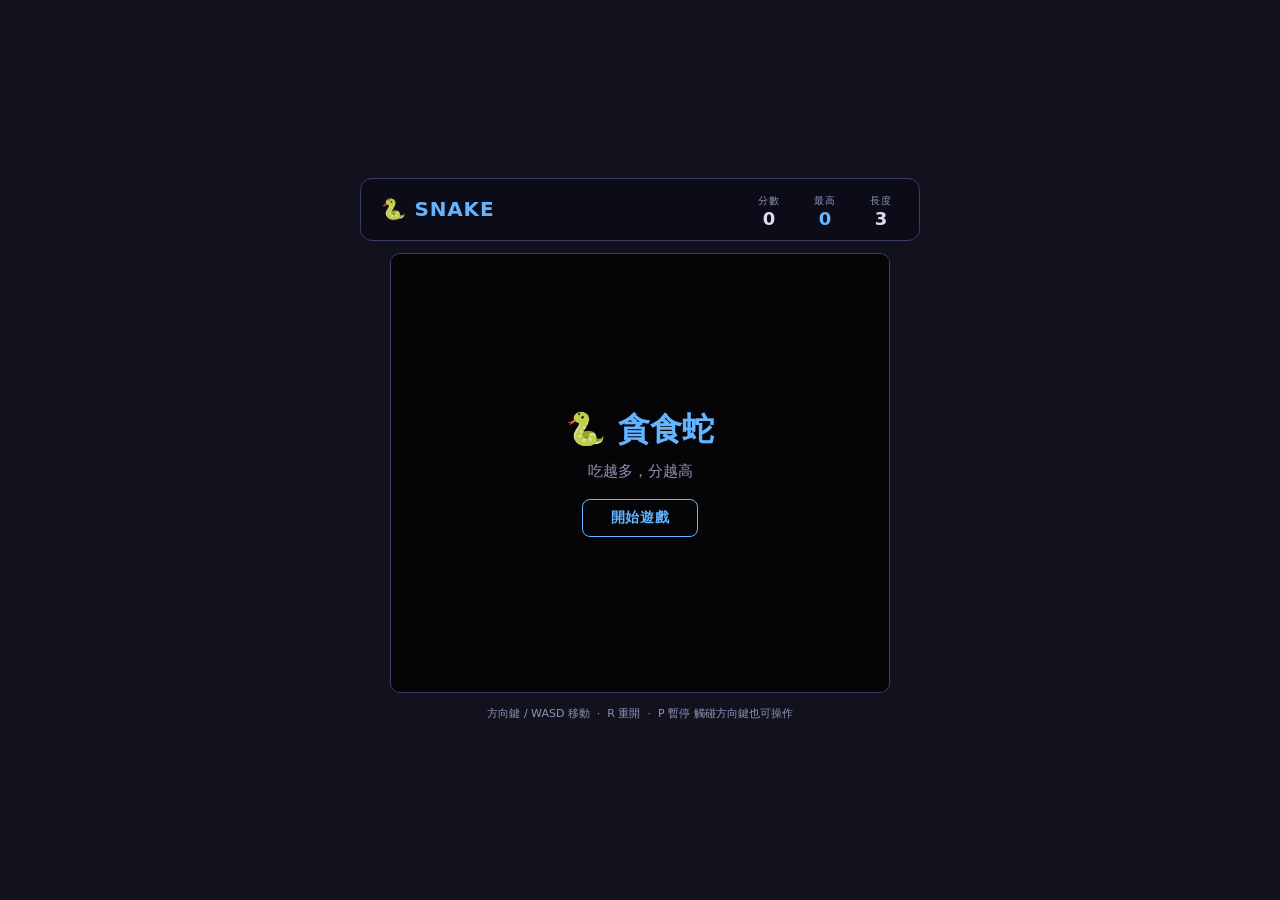
==== snake.html @ e50de15f "Update snake.html" ====
<!DOCTYPE html>
<html lang="zh-TW">
<head>
<meta charset="UTF-8">
<meta name="viewport" content="width=device-width, initial-scale=1.0">
<title>貪食DORO</title>
<style>
  :root {
    --bg:        #12121e;
    --surface:   #1c1c2e;
    --hud:       #0c0c18;
    --border:    #3c3c64;
    --grid:      #1a1a2e;
    --snake-h:   #50dc8c;
    --snake-b:   #32b464;
    --food:      #ff5050;
    --food-glow: rgba(255,80,80,0.35);
    --text:      #dcdcf0;
    --muted:     #9090b8;
    --accent:    #64b4ff;
    --dead:      #ff3c3c;
    --overlay:   rgba(0,0,0,0.72);
    --cell:      20px;
    --cols:      25;
    --rows:      22;
  }

  *, *::before, *::after { box-sizing: border-box; margin: 0; padding: 0; }

  body {
    background: var(--bg);
    color: var(--text);
    font-family: 'Segoe UI', 'PingFang TC', 'Noto Sans TC', system-ui, sans-serif;
    display: flex;
    flex-direction: column;
    align-items: center;
    justify-content: center;
    min-height: 100dvh;
    padding: 16px;
    user-select: none;
    -webkit-user-select: none;
  }

  /* ── Wrapper ── */
  .wrap {
    display: flex;
    flex-direction: column;
    align-items: center;
    gap: 12px;
    width: 100%;
    max-width: 560px;
  }

  /* ── HUD ── */
  .hud {
    width: 100%;
    background: var(--hud);
    border: 1px solid var(--border);
    border-radius: 12px;
    padding: 10px 20px;
    display: flex;
    align-items: center;
    justify-content: space-between;
    gap: 8px;
  }
  .hud-title {
    font-size: 20px;
    font-weight: 700;
    color: var(--accent);
    letter-spacing: 0.04em;
  }
  .hud-stats {
    display: flex;
    gap: 20px;
  }
  .stat { text-align: center; }
  .stat-label {
    font-size: 10px;
    color: var(--muted);
    text-transform: uppercase;
    letter-spacing: 0.08em;
  }
  .stat-val {
    font-size: 18px;
    font-weight: 600;
    color: var(--text);
    line-height: 1.2;
    min-width: 36px;
    display: block;
    text-align: center;
  }
  #hi-val { color: var(--accent); }

  /* ── Canvas wrapper ── */
  .canvas-wrap {
    position: relative;
    border: 1px solid var(--border);
    border-radius: 10px;
    overflow: hidden;
    /* size derived from CSS vars at runtime via JS */
  }

  canvas {
    display: block;
    background: var(--bg);
  }

  /* ── Overlay screens ── */
  .overlay {
    position: absolute; inset: 0;
    display: flex; flex-direction: column;
    align-items: center; justify-content: center;
    gap: 10px;
    background: var(--overlay);
    opacity: 0;
    pointer-events: none;
    transition: opacity .2s;
    border-radius: 9px;
  }
  .overlay.show { opacity: 1; pointer-events: auto; }

  .ov-title {
    font-size: 32px;
    font-weight: 700;
  }
  .ov-score {
    font-size: 15px;
    color: var(--muted);
  }

  .btn {
    margin-top: 8px;
    padding: 9px 28px;
    background: transparent;
    border: 1.5px solid var(--accent);
    border-radius: 8px;
    color: var(--accent);
    font-size: 14px;
    font-weight: 600;
    cursor: pointer;
    transition: background .15s, transform .1s;
    letter-spacing: 0.04em;
  }
  .btn:hover  { background: rgba(100,180,255,.12); }
  .btn:active { transform: scale(0.96); }

  /* ── Mobile d-pad ── */
  .dpad {
    display: none;
    grid-template-columns: repeat(3, 52px);
    grid-template-rows:    repeat(2, 52px);
    gap: 6px;
  }
  @media (pointer: coarse), (max-width: 600px) {
    .dpad { display: grid; }
  }
  .dpad-btn {
    width: 52px; height: 52px;
    background: var(--surface);
    border: 1px solid var(--border);
    border-radius: 10px;
    color: var(--text);
    font-size: 20px;
    cursor: pointer;
    display: flex; align-items: center; justify-content: center;
    transition: background .1s, transform .1s;
    -webkit-tap-highlight-color: transparent;
  }
  .dpad-btn:active { background: var(--border); transform: scale(0.92); }
  .dpad-up    { grid-column: 2; grid-row: 1; }
  .dpad-left  { grid-column: 1; grid-row: 2; }
  .dpad-down  { grid-column: 2; grid-row: 2; }
  .dpad-right { grid-column: 3; grid-row: 2; }

  /* ── Hint bar ── */
  .hint {
    font-size: 11px;
    color: var(--muted);
    text-align: center;
    line-height: 1.6;
  }
  @media (pointer: coarse) { .hint .kb { display: none; } }
</style>
</head>
<body>

<div class="wrap">

  <!-- HUD -->
  <div class="hud">
    <span class="hud-title">🐍 SNAKE</span>
    <div class="hud-stats">
      <div class="stat">
        <span class="stat-label">分數</span>
        <span class="stat-val" id="score-val">0</span>
      </div>
      <div class="stat">
        <span class="stat-label">最高</span>
        <span class="stat-val" id="hi-val">0</span>
      </div>
      <div class="stat">
        <span class="stat-label">長度</span>
        <span class="stat-val" id="len-val">3</span>
      </div>
    </div>
  </div>

  <!-- Canvas -->
  <div class="canvas-wrap" id="canvas-wrap">
    <canvas id="c"></canvas>

    <!-- Start overlay -->
    <div class="overlay show" id="ov-start">
      <div class="ov-title" style="color:var(--accent)">🐍 貪食蛇</div>
      <div class="ov-score">吃越多，分越高</div>
      <button class="btn" id="btn-start">開始遊戲</button>
    </div>

    <!-- Dead overlay -->
    <div class="overlay" id="ov-dead">
      <div class="ov-title" style="color:var(--dead)">GAME OVER</div>
      <div class="ov-score" id="dead-score"></div>
      <button class="btn" id="btn-restart">再玩一次</button>
    </div>
  </div>

  <!-- Mobile D-pad -->
  <div class="dpad" id="dpad">
    <button class="dpad-btn dpad-up"    data-dir="UP">▲</button>
    <button class="dpad-btn dpad-left"  data-dir="LEFT">◀</button>
    <button class="dpad-btn dpad-down"  data-dir="DOWN">▼</button>
    <button class="dpad-btn dpad-right" data-dir="RIGHT">▶</button>
  </div>

  <!-- Hint -->
  <p class="hint">
    <span class="kb">方向鍵 / WASD 移動 &nbsp;·&nbsp; R 重開 &nbsp;·&nbsp; P 暫停</span>
    <span>觸碰方向鍵也可操作</span>
  </p>

</div>

<script>
// ════════════════════════════════════════════════
//  Constants
// ════════════════════════════════════════════════
const CELL  = 20;
const COLS  = 25;
const ROWS  = 22;
const W     = CELL * COLS;
const H     = CELL * ROWS;
const TICK  = 120; // ms per step (lower = faster)

// Scale canvas for retina
const canvas = document.getElementById('c');
const wrap   = document.getElementById('canvas-wrap');
const dpr    = window.devicePixelRatio || 1;
canvas.width  = W * dpr;
canvas.height = H * dpr;
canvas.style.width  = W + 'px';
canvas.style.height = H + 'px';
wrap.style.width  = W + 'px';
wrap.style.height = H + 'px';

const ctx = canvas.getContext('2d');
ctx.scale(dpr, dpr);

// ════════════════════════════════════════════════
//  CSS var helpers
// ════════════════════════════════════════════════
const cs = getComputedStyle(document.documentElement);
const v  = k => cs.getPropertyValue(k).trim();

// ════════════════════════════════════════════════
//  State
// ════════════════════════════════════════════════
const DIR = { UP:[0,-1], DOWN:[0,1], LEFT:[-1,0], RIGHT:[1,0] };

let snake, dir, nextDir, food, score, highScore, alive, paused;
let frame = 0, lastTick = 0, animId = null;

function initState() {
  const cx = Math.floor(COLS / 2);
  const cy = Math.floor(ROWS / 2);
  snake   = [[cx,cy],[cx-1,cy],[cx-2,cy]];
  dir     = DIR.RIGHT;
  nextDir = DIR.RIGHT;
  food    = spawnFood();
  score   = 0;
  alive   = true;
  paused  = false;
  frame   = 0;
  updateHUD();
}

function spawnFood() {
  const flat = new Set(snake.map(([x,y]) => y*COLS+x));
  let pos;
  do {
    const x = Math.floor(Math.random() * COLS);
    const y = Math.floor(Math.random() * ROWS);
    pos = [x, y];
  } while (flat.has(pos[1]*COLS+pos[0]));
  return pos;
}

// ════════════════════════════════════════════════
//  Game logic
// ════════════════════════════════════════════════
function step() {
  if (!alive || paused) return;
  dir = nextDir;
  const [hx, hy] = snake[0];
  const [dx, dy] = dir;
  const nx = hx + dx, ny = hy + dy;

  // Wall collision
  if (nx < 0 || nx >= COLS || ny < 0 || ny >= ROWS) { die(); return; }
  // Self collision
  if (snake.some(([x,y]) => x===nx && y===ny)) { die(); return; }

  snake.unshift([nx, ny]);

  if (nx === food[0] && ny === food[1]) {
    score += 10;
    if (score > highScore) highScore = score;
    food = spawnFood();
  } else {
    snake.pop();
  }
  updateHUD();
}

function die() {
  alive = false;
  document.getElementById('dead-score').textContent =
    `得分 ${score}　最高 ${highScore}`;
  document.getElementById('ov-dead').classList.add('show');
}

// ════════════════════════════════════════════════
//  HUD update
// ════════════════════════════════════════════════
function updateHUD() {
  document.getElementById('score-val').textContent = score;
  document.getElementById('hi-val').textContent    = highScore;
  document.getElementById('len-val').textContent   = snake.length;
}

// ════════════════════════════════════════════════
//  Drawing
// ════════════════════════════════════════════════
function hexToRgb(hex) {
  const r = parseInt(hex.slice(1,3),16);
  const g = parseInt(hex.slice(3,5),16);
  const b = parseInt(hex.slice(5,7),16);
  return [r,g,b];
}
function lerpColor(a, b, t) {
  return a.map((c,i) => Math.round(c + (b[i]-c)*t));
}

const COL_HEAD = hexToRgb('#50dc8c');
const COL_TAIL = hexToRgb('#1e7840');
const COL_DEAD_H = hexToRgb('#ff5050');
const COL_DEAD_T = hexToRgb('#7a1e1e');

function drawGrid() {
  ctx.strokeStyle = v('--grid');
  ctx.lineWidth   = 0.5;
  for (let x=0; x<=COLS; x++) {
    ctx.beginPath();
    ctx.moveTo(x*CELL, 0);
    ctx.lineTo(x*CELL, H);
    ctx.stroke();
  }
  for (let y=0; y<=ROWS; y++) {
    ctx.beginPath();
    ctx.moveTo(0, y*CELL);
    ctx.lineTo(W, y*CELL);
    ctx.stroke();
  }
}

function drawFood() {
  const [fx, fy] = food;
  const cx = fx*CELL + CELL/2;
  const cy = fy*CELL + CELL/2;
  const pulse = Math.abs(Math.sin(frame * 0.08));
  const r = CELL*0.34 + pulse*2.5;

  // Glow
  const grd = ctx.createRadialGradient(cx,cy,0, cx,cy,r+8);
  grd.addColorStop(0, 'rgba(255,80,80,0.55)');
  grd.addColorStop(1, 'rgba(255,80,80,0)');
  ctx.beginPath();
  ctx.arc(cx, cy, r+8, 0, Math.PI*2);
  ctx.fillStyle = grd;
  ctx.fill();

  // Apple body
  ctx.beginPath();
  ctx.arc(cx, cy, r, 0, Math.PI*2);
  ctx.fillStyle = '#ff5050';
  ctx.fill();

  // Shine
  ctx.beginPath();
  ctx.arc(cx - r*0.28, cy - r*0.28, r*0.28, 0, Math.PI*2);
  ctx.fillStyle = 'rgba(255,255,255,0.30)';
  ctx.fill();
}

function drawSnake() {
  const n = Math.max(snake.length - 1, 1);
  snake.forEach(([x,y], i) => {
    const t   = i / n;
    const hc  = alive ? COL_HEAD : COL_DEAD_H;
    const tc  = alive ? COL_TAIL : COL_DEAD_T;
    const [r,g,b] = lerpColor(hc, tc, t);
    const pad = i === 0 ? 1 : 2;
    const rx  = x*CELL + pad;
    const ry  = y*CELL + pad;
    const rw  = CELL - pad*2;
    const rh  = CELL - pad*2;

    ctx.fillStyle = `rgb(${r},${g},${b})`;
    roundRect(ctx, rx, ry, rw, rh, 5);
    ctx.fill();

    // Segment inner shadow
    if (i > 0) {
      ctx.fillStyle = `rgba(0,0,0,0.15)`;
      roundRect(ctx, rx+2, ry+2, rw-4, rh-4, 3);
      ctx.fill();
    }
  });

  // Eyes on head
  if (alive && snake.length > 0) {
    const [hx, hy] = snake[0];
    const [dx, dy] = dir;
    const cx = hx*CELL + CELL/2;
    const cy = hy*CELL + CELL/2;
    const eyeOffset = 4;
    const eyes = [
      [cx + dy*eyeOffset, cy + dx*eyeOffset],
      [cx - dy*eyeOffset, cy - dx*eyeOffset],
    ];
    eyes.forEach(([ex, ey]) => {
      ctx.beginPath();
      ctx.arc(ex, ey, 3, 0, Math.PI*2);
      ctx.fillStyle = '#f0f0ff';
      ctx.fill();
      ctx.beginPath();
      ctx.arc(ex + dx*1.2, ey + dy*1.2, 1.8, 0, Math.PI*2);
      ctx.fillStyle = '#101020';
      ctx.fill();
    });
  }
}

// Polyfill roundRect for older browsers
function roundRect(ctx, x, y, w, h, r) {
  if (ctx.roundRect) {
    ctx.beginPath();
    ctx.roundRect(x, y, w, h, r);
  } else {
    ctx.beginPath();
    ctx.moveTo(x+r, y);
    ctx.lineTo(x+w-r, y);
    ctx.arcTo(x+w, y, x+w, y+r, r);
    ctx.lineTo(x+w, y+h-r);
    ctx.arcTo(x+w, y+h, x+w-r, y+h, r);
    ctx.lineTo(x+r, y+h);
    ctx.arcTo(x, y+h, x, y+h-r, r);
    ctx.lineTo(x, y+r);
    ctx.arcTo(x, y, x+r, y, r);
    ctx.closePath();
  }
}

function render(ts) {
  frame++;

  // Logic tick
  if (ts - lastTick >= TICK) {
    step();
    lastTick = ts;
  }

  // Clear
  ctx.fillStyle = v('--bg');
  ctx.fillRect(0, 0, W, H);

  drawGrid();
  drawFood();
  drawSnake();

  animId = requestAnimationFrame(render);
}

// ════════════════════════════════════════════════
//  Input
// ════════════════════════════════════════════════
const KEY_MAP = {
  ArrowUp:'UP', ArrowDown:'DOWN', ArrowLeft:'LEFT', ArrowRight:'RIGHT',
  w:'UP', s:'DOWN', a:'LEFT', d:'RIGHT',
  W:'UP', S:'DOWN', A:'LEFT', D:'RIGHT',
};

document.addEventListener('keydown', e => {
  if (e.key === 'r' || e.key === 'R') { restart(); return; }
  if (e.key === 'p' || e.key === 'P') { togglePause(); return; }
  const name = KEY_MAP[e.key];
  if (!name) return;
  e.preventDefault();
  changeDir(name);
});

document.querySelectorAll('.dpad-btn').forEach(btn => {
  btn.addEventListener('click', () => changeDir(btn.dataset.dir));
  btn.addEventListener('touchstart', e => {
    e.preventDefault();
    changeDir(btn.dataset.dir);
  }, { passive: false });
});

function changeDir(name) {
  const d = DIR[name];
  if (!d) return;
  const opp = [-dir[0], -dir[1]];
  if (d[0] === opp[0] && d[1] === opp[1]) return;
  nextDir = d;
}

// Touch swipe
let touchStart = null;
canvas.addEventListener('touchstart', e => {
  touchStart = { x: e.touches[0].clientX, y: e.touches[0].clientY };
}, { passive: true });
canvas.addEventListener('touchend', e => {
  if (!touchStart) return;
  const dx = e.changedTouches[0].clientX - touchStart.x;
  const dy = e.changedTouches[0].clientY - touchStart.y;
  touchStart = null;
  if (Math.abs(dx) < 10 && Math.abs(dy) < 10) return;
  if (Math.abs(dx) > Math.abs(dy))
    changeDir(dx > 0 ? 'RIGHT' : 'LEFT');
  else
    changeDir(dy > 0 ? 'DOWN' : 'UP');
}, { passive: true });

// ════════════════════════════════════════════════
//  Flow control
// ════════════════════════════════════════════════
highScore = parseInt(localStorage.getItem('snake_hi') || '0', 10);

function startGame() {
  document.getElementById('ov-start').classList.remove('show');
  document.getElementById('ov-dead').classList.remove('show');
  initState();
  lastTick = performance.now();
  if (animId) cancelAnimationFrame(animId);
  animId = requestAnimationFrame(render);
}

function restart() {
  localStorage.setItem('snake_hi', highScore);
  document.getElementById('ov-dead').classList.remove('show');
  initState();
  lastTick = performance.now();
}

function togglePause() {
  if (!alive) return;
  paused = !paused;
  if (!paused) lastTick = performance.now();
}

document.getElementById('btn-start').addEventListener('click', startGame);
document.getElementById('btn-restart').addEventListener('click', restart);

// Initial HUD
highScore = parseInt(localStorage.getItem('snake_hi') || '0', 10);
document.getElementById('hi-val').textContent = highScore;

// Draw idle frame
ctx.fillStyle = v('--bg');
ctx.fillRect(0, 0, W, H);
drawGrid();

// Prevent scroll on arrow keys
window.addEventListener('keydown', e => {
  if (['ArrowUp','ArrowDown','ArrowLeft','ArrowRight',' '].includes(e.key))
    e.preventDefault();
}, { passive: false });
</script>
</body>
</html>
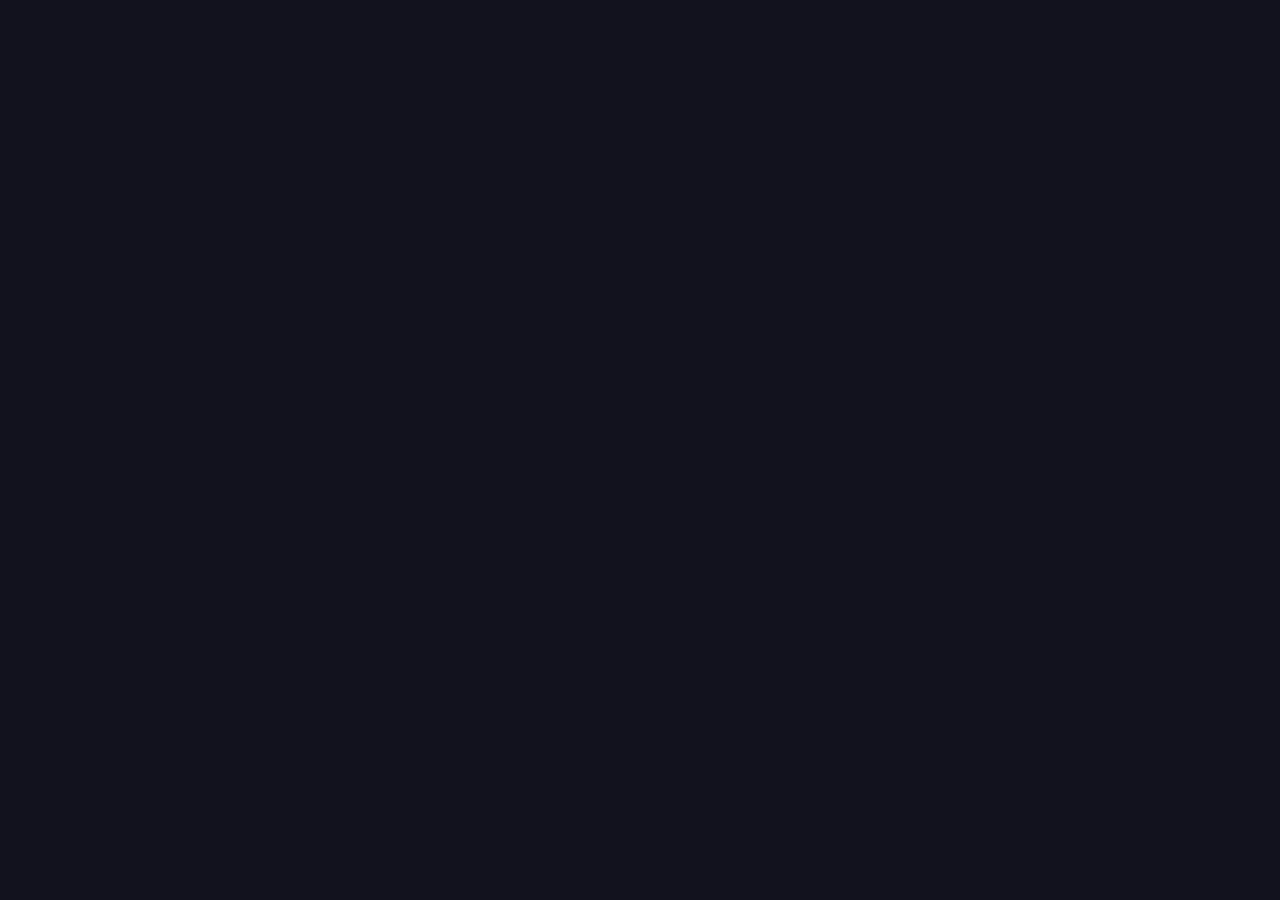
==== commit 58b64838: "Update snake.html" ====
--- a/snake.html
+++ b/snake.html
@@ -166,90 +166,8 @@
     transition: background .1s, transform .1s;
     -webkit-tap-highlight-color: transparent;
   }
-  .dpad-btn:active { background: var(--border); transform: scale(0.92); }
-  .dpad-up    { grid-column: 2; grid-row: 1; }
-  .dpad-left  { grid-column: 1; grid-row: 2; }
-  .dpad-down  { grid-column: 2; grid-row: 2; }
-  .dpad-right { grid-column: 3; grid-row: 2; }
-
-  /* ── Hint bar ── */
-  .hint {
-    font-size: 11px;
-    color: var(--muted);
-    text-align: center;
-    line-height: 1.6;
-  }
-  @media (pointer: coarse) { .hint .kb { display: none; } }
-</style>
-</head>
-<body>
-
-<div class="wrap">
-
-  <!-- HUD -->
-  <div class="hud">
-    <span class="hud-title">🐍 SNAKE</span>
-    <div class="hud-stats">
-      <div class="stat">
-        <span class="stat-label">分數</span>
-        <span class="stat-val" id="score-val">0</span>
-      </div>
-      <div class="stat">
-        <span class="stat-label">最高</span>
-        <span class="stat-val" id="hi-val">0</span>
-      </div>
-      <div class="stat">
-        <span class="stat-label">長度</span>
-        <span class="stat-val" id="len-val">3</span>
-      </div>
-    </div>
-  </div>
-
-  <!-- Canvas -->
-  <div class="canvas-wrap" id="canvas-wrap">
-    <canvas id="c"></canvas>
-
-    <!-- Start overlay -->
-    <div class="overlay show" id="ov-start">
-      <div class="ov-title" style="color:var(--accent)">🐍 貪食蛇</div>
-      <div class="ov-score">吃越多，分越高</div>
-      <button class="btn" id="btn-start">開始遊戲</button>
-    </div>
-
-    <!-- Dead overlay -->
-    <div class="overlay" id="ov-dead">
-      <div class="ov-title" style="color:var(--dead)">GAME OVER</div>
-      <div class="ov-score" id="dead-score"></div>
-      <button class="btn" id="btn-restart">再玩一次</button>
-    </div>
-  </div>
-
-  <!-- Mobile D-pad -->
-  <div class="dpad" id="dpad">
-    <button class="dpad-btn dpad-up"    data-dir="UP">▲</button>
-    <button class="dpad-btn dpad-left"  data-dir="LEFT">◀</button>
-    <button class="dpad-btn dpad-down"  data-dir="DOWN">▼</button>
-    <button class="dpad-btn dpad-right" data-dir="RIGHT">▶</button>
-  </div>
-
-  <!-- Hint -->
-  <p class="hint">
-    <span class="kb">方向鍵 / WASD 移動 &nbsp;·&nbsp; R 重開 &nbsp;·&nbsp; P 暫停</span>
-    <span>觸碰方向鍵也可操作</span>
-  </p>
-
-</div>
-
-<script>
-// ════════════════════════════════════════════════
-//  Constants
-// ════════════════════════════════════════════════
-const CELL  = 20;
-const COLS  = 25;
-const ROWS  = 22;
-const W     = CELL * COLS;
-const H     = CELL * ROWS;
-const TICK  = 120; // ms per step (lower = faster)
+  .dpad-btn:active { background: var(--border); transform: scale(0.92); }H;
+  const TICK  = 120; // ms per step (lower = faster)
 
 // Scale canvas for retina
 const canvas = document.getElementById('c');
@@ -412,31 +330,31 @@
 }
 
 function drawSnake() {
-  const n = Math.max(snake.length - 1, 1);
+  // Get references to the images
+  const headImg = document.getElementById('snake-head-img');
+  const bodyImg = document.getElementById('snake-body-img');
+
   snake.forEach(([x,y], i) => {
-    const t   = i / n;
-    const hc  = alive ? COL_HEAD : COL_DEAD_H;
-    const tc  = alive ? COL_TAIL : COL_DEAD_T;
-    const [r,g,b] = lerpColor(hc, tc, t);
-    const pad = i === 0 ? 1 : 2;
-    const rx  = x*CELL + pad;
-    const ry  = y*CELL + pad;
-    const rw  = CELL - pad*2;
-    const rh  = CELL - pad*2;
-
-    ctx.fillStyle = `rgb(${r},${g},${b})`;
-    roundRect(ctx, rx, ry, rw, rh, 5);
-    ctx.fill();
-
-    // Segment inner shadow
-    if (i > 0) {
-      ctx.fillStyle = `rgba(0,0,0,0.15)`;
-      roundRect(ctx, rx+2, ry+2, rw-4, rh-4, 3);
-      ctx.fill();
+    const rx  = x*CELL;
+    const ry  = y*CELL;
+
+    let imgToDraw;
+    if (i === 0) { // Head of the snake
+      imgToDraw = headImg;
+    } else { // Body segments
+      imgToDraw = bodyImg;
+    }
+
+    if (imgToDraw && imgToDraw.complete) {
+      ctx.drawImage(imgToDraw, rx, ry, CELL, CELL);
+    } else {
+      // Fallback to drawing a colored square if image is not loaded or missing
+      ctx.fillStyle = i === 0 ? '#50dc8c' : '#32b464'; // Original head/body colors
+      ctx.fillRect(rx, ry, CELL, CELL);
     }
   });
 
-  // Eyes on head
+  // Eyes on head (adapted for image-based drawing)
   if (alive && snake.length > 0) {
     const [hx, hy] = snake[0];
     const [dx, dy] = dir;
@@ -597,4 +515,6 @@
 }, { passive: false });
 </script>
 </body>
+    <img id="snake-head-img" src="data:image/png;base64,{snake_head_base64}" style="display:none;"/>
+    <img id="snake-body-img" src="data:image/png;base64,{snake_body_base64}" style="display:none;"/>
 </html>
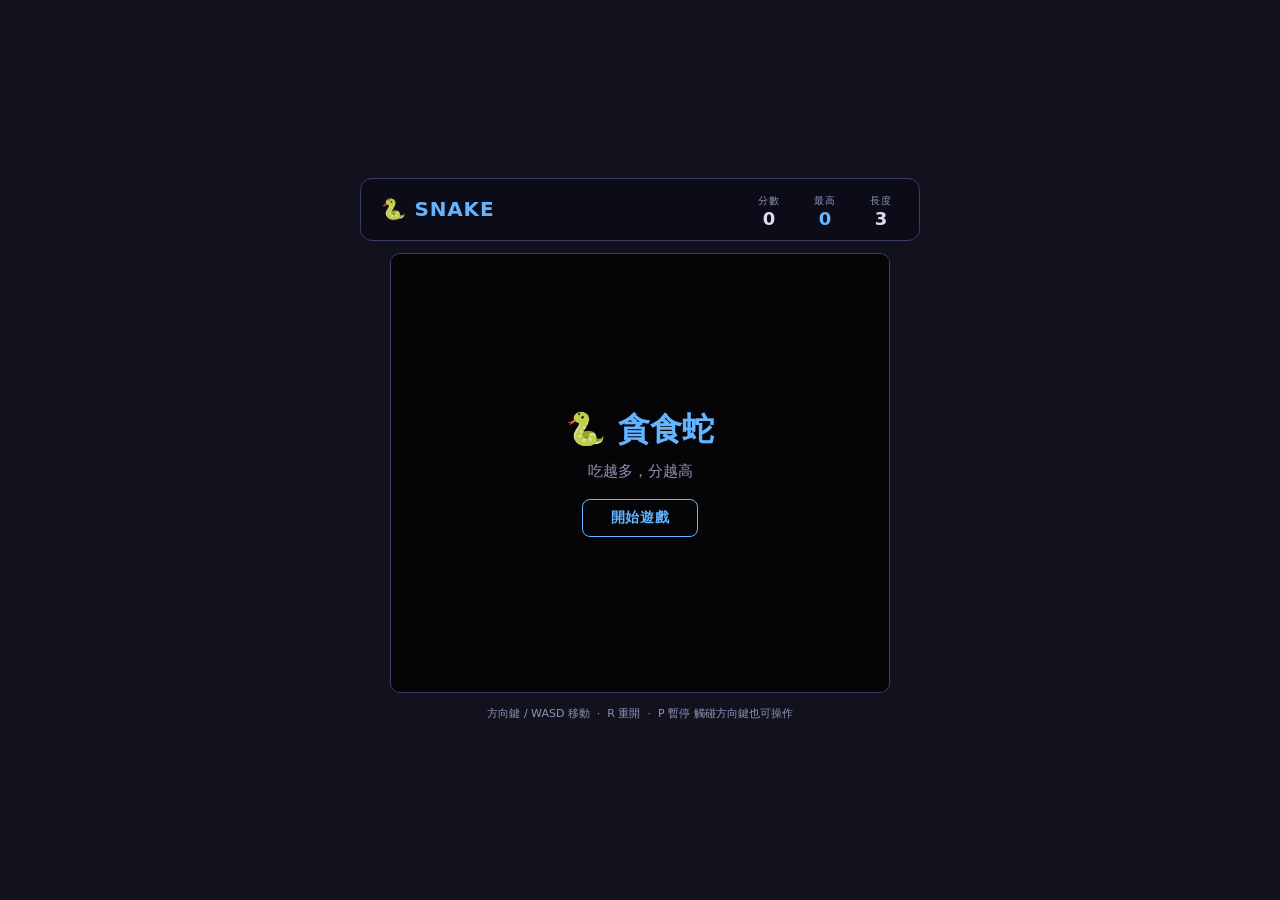
==== commit 0de5df2c: "Add files via upload" ====
--- a/snake.html
+++ b/snake.html
@@ -3,30 +3,19 @@
 <head>
 <meta charset="UTF-8">
 <meta name="viewport" content="width=device-width, initial-scale=1.0">
-<title>貪食DORO</title>
+<title>🐍 貪食蛇 Snake</title>
 <style>
   :root {
-    --bg:        #12121e;
-    --surface:   #1c1c2e;
-    --hud:       #0c0c18;
-    --border:    #3c3c64;
-    --grid:      #1a1a2e;
-    --snake-h:   #50dc8c;
-    --snake-b:   #32b464;
-    --food:      #ff5050;
-    --food-glow: rgba(255,80,80,0.35);
-    --text:      #dcdcf0;
-    --muted:     #9090b8;
-    --accent:    #64b4ff;
-    --dead:      #ff3c3c;
-    --overlay:   rgba(0,0,0,0.72);
-    --cell:      20px;
-    --cols:      25;
-    --rows:      22;
-  }
-
+    --bg:      #12121e;
+    --surface: #1c1c2e;
+    --hud:     #0c0c18;
+    --border:  #3c3c64;
+    --text:    #dcdcf0;
+    --muted:   #9090b8;
+    --accent:  #64b4ff;
+    --dead:    #ff3c3c;
+  }
   *, *::before, *::after { box-sizing: border-box; margin: 0; padding: 0; }
-
   body {
     background: var(--bg);
     color: var(--text);
@@ -40,136 +29,144 @@
     user-select: none;
     -webkit-user-select: none;
   }
-
-  /* ── Wrapper ── */
-  .wrap {
-    display: flex;
-    flex-direction: column;
-    align-items: center;
-    gap: 12px;
-    width: 100%;
-    max-width: 560px;
-  }
-
-  /* ── HUD ── */
+  .wrap { display: flex; flex-direction: column; align-items: center; gap: 12px; width: 100%; max-width: 560px; }
   .hud {
     width: 100%;
     background: var(--hud);
     border: 1px solid var(--border);
     border-radius: 12px;
     padding: 10px 20px;
-    display: flex;
-    align-items: center;
-    justify-content: space-between;
-    gap: 8px;
-  }
-  .hud-title {
-    font-size: 20px;
-    font-weight: 700;
-    color: var(--accent);
-    letter-spacing: 0.04em;
-  }
-  .hud-stats {
-    display: flex;
-    gap: 20px;
-  }
+    display: flex; align-items: center; justify-content: space-between; gap: 8px;
+  }
+  .hud-title { font-size: 20px; font-weight: 700; color: var(--accent); letter-spacing: 0.04em; }
+  .hud-stats { display: flex; gap: 20px; }
   .stat { text-align: center; }
-  .stat-label {
-    font-size: 10px;
-    color: var(--muted);
-    text-transform: uppercase;
-    letter-spacing: 0.08em;
-  }
-  .stat-val {
-    font-size: 18px;
-    font-weight: 600;
-    color: var(--text);
-    line-height: 1.2;
-    min-width: 36px;
-    display: block;
-    text-align: center;
-  }
+  .stat-label { font-size: 10px; color: var(--muted); text-transform: uppercase; letter-spacing: 0.08em; }
+  .stat-val { font-size: 18px; font-weight: 600; color: var(--text); line-height: 1.2; min-width: 36px; display: block; text-align: center; }
   #hi-val { color: var(--accent); }
-
-  /* ── Canvas wrapper ── */
-  .canvas-wrap {
-    position: relative;
-    border: 1px solid var(--border);
-    border-radius: 10px;
-    overflow: hidden;
-    /* size derived from CSS vars at runtime via JS */
-  }
-
-  canvas {
-    display: block;
-    background: var(--bg);
-  }
-
-  /* ── Overlay screens ── */
+  .canvas-wrap { position: relative; border: 1px solid var(--border); border-radius: 10px; overflow: hidden; }
+  canvas { display: block; background: var(--bg); }
   .overlay {
     position: absolute; inset: 0;
-    display: flex; flex-direction: column;
-    align-items: center; justify-content: center;
-    gap: 10px;
-    background: var(--overlay);
-    opacity: 0;
-    pointer-events: none;
-    transition: opacity .2s;
-    border-radius: 9px;
+    display: flex; flex-direction: column; align-items: center; justify-content: center; gap: 10px;
+    background: rgba(0,0,0,0.72);
+    opacity: 0; pointer-events: none; transition: opacity .2s; border-radius: 9px;
   }
   .overlay.show { opacity: 1; pointer-events: auto; }
-
-  .ov-title {
-    font-size: 32px;
-    font-weight: 700;
-  }
-  .ov-score {
-    font-size: 15px;
-    color: var(--muted);
-  }
-
+  .ov-title { font-size: 32px; font-weight: 700; }
+  .ov-score { font-size: 15px; color: var(--muted); }
   .btn {
-    margin-top: 8px;
-    padding: 9px 28px;
-    background: transparent;
-    border: 1.5px solid var(--accent);
-    border-radius: 8px;
-    color: var(--accent);
-    font-size: 14px;
-    font-weight: 600;
-    cursor: pointer;
-    transition: background .15s, transform .1s;
-    letter-spacing: 0.04em;
+    margin-top: 8px; padding: 9px 28px;
+    background: transparent; border: 1.5px solid var(--accent); border-radius: 8px;
+    color: var(--accent); font-size: 14px; font-weight: 600; cursor: pointer;
+    transition: background .15s, transform .1s; letter-spacing: 0.04em;
   }
   .btn:hover  { background: rgba(100,180,255,.12); }
   .btn:active { transform: scale(0.96); }
-
-  /* ── Mobile d-pad ── */
-  .dpad {
-    display: none;
-    grid-template-columns: repeat(3, 52px);
-    grid-template-rows:    repeat(2, 52px);
-    gap: 6px;
-  }
-  @media (pointer: coarse), (max-width: 600px) {
-    .dpad { display: grid; }
-  }
+  .dpad { display: none; grid-template-columns: repeat(3, 52px); grid-template-rows: repeat(2, 52px); gap: 6px; }
+  @media (pointer: coarse), (max-width: 600px) { .dpad { display: grid; } }
   .dpad-btn {
     width: 52px; height: 52px;
-    background: var(--surface);
-    border: 1px solid var(--border);
-    border-radius: 10px;
-    color: var(--text);
-    font-size: 20px;
-    cursor: pointer;
+    background: var(--surface); border: 1px solid var(--border); border-radius: 10px;
+    color: var(--text); font-size: 20px; cursor: pointer;
     display: flex; align-items: center; justify-content: center;
-    transition: background .1s, transform .1s;
-    -webkit-tap-highlight-color: transparent;
-  }
-  .dpad-btn:active { background: var(--border); transform: scale(0.92); }H;
-  const TICK  = 120; // ms per step (lower = faster)
-
-// Scale canvas for retina
+    transition: background .1s, transform .1s; -webkit-tap-highlight-color: transparent;
+  }
+  .dpad-btn:active { background: var(--border); transform: scale(0.92); }
+  .dpad-up    { grid-column: 2; grid-row: 1; }
+  .dpad-left  { grid-column: 1; grid-row: 2; }
+  .dpad-down  { grid-column: 2; grid-row: 2; }
+  .dpad-right { grid-column: 3; grid-row: 2; }
+  .hint { font-size: 11px; color: var(--muted); text-align: center; line-height: 1.6; }
+  @media (pointer: coarse) { .hint .kb { display: none; } }
+</style>
+</head>
+<body>
+<div class="wrap">
+  <div class="hud">
+    <span class="hud-title">🐍 SNAKE</span>
+    <div class="hud-stats">
+      <div class="stat"><span class="stat-label">分數</span><span class="stat-val" id="score-val">0</span></div>
+      <div class="stat"><span class="stat-label">最高</span><span class="stat-val" id="hi-val">0</span></div>
+      <div class="stat"><span class="stat-label">長度</span><span class="stat-val" id="len-val">3</span></div>
+    </div>
+  </div>
+  <div class="canvas-wrap" id="canvas-wrap">
+    <canvas id="c"></canvas>
+    <div class="overlay show" id="ov-start">
+      <div class="ov-title" style="color:var(--accent)">🐍 貪食蛇</div>
+      <div class="ov-score">吃越多，分越高</div>
+      <button class="btn" id="btn-start">開始遊戲</button>
+    </div>
+    <div class="overlay" id="ov-dead">
+      <div class="ov-title" style="color:var(--dead)">GAME OVER</div>
+      <div class="ov-score" id="dead-score"></div>
+      <button class="btn" id="btn-restart">再玩一次</button>
+    </div>
+  </div>
+  <div class="dpad" id="dpad">
+    <button class="dpad-btn dpad-up"    data-dir="UP">▲</button>
+    <button class="dpad-btn dpad-left"  data-dir="LEFT">◀</button>
+    <button class="dpad-btn dpad-down"  data-dir="DOWN">▼</button>
+    <button class="dpad-btn dpad-right" data-dir="RIGHT">▶</button>
+  </div>
+  <p class="hint">
+    <span class="kb">方向鍵 / WASD 移動 &nbsp;·&nbsp; R 重開 &nbsp;·&nbsp; P 暫停</span>
+    <span>觸碰方向鍵也可操作</span>
+  </p>
+</div>
+
+<script>
+// ╔══════════════════════════════════════════════════════════════╗
+// ║              🖼️  圖片路徑設定區（請在此修改）               ║
+// ║                                                              ║
+// ║  將圖片檔案上傳到 GitHub 後，把對應路徑填入下方。            ║
+// ║  路徑範例：                                                  ║
+// ║    同資料夾   →  "images/head.png"                           ║
+// ║    子資料夾   →  "assets/snake/head.png"                     ║
+// ║                                                              ║
+// ║  建議圖片尺寸：每張 128×128 px（正方形），PNG 透明背景       ║
+// ╚══════════════════════════════════════════════════════════════╝
+
+const IMG_CONFIG = {
+
+  // 蛇頭（面向右方的原始圖，程式會自動依方向旋轉）
+  HEAD: "images/head.png",
+
+  // 蛇身（直線段，水平方向的原始圖）
+  BODY: "images/body.png",
+
+  // 轉彎節（右轉彎原始圖，程式會自動旋轉出四種轉角）
+  CORNER: "images/corner.png",
+
+  // 蛇尾（面向右方的原始圖，程式會自動依方向旋轉）
+  TAIL: "images/tail.png",
+
+  // 蘋果 / 食物
+  FOOD: "images/food.png",
+
+};
+
+// ╔══════════════════════════════════════════════════════════════╗
+// ║           ⚙️  遊戲參數設定（可選擇性修改）                  ║
+// ╚══════════════════════════════════════════════════════════════╝
+
+const GAME_CONFIG = {
+  COLS:  25,          // 橫向格數
+  ROWS:  22,          // 縱向格數
+  CELL:  20,          // 每格像素（建議保持 20）
+  TICK:  120,         // 每步毫秒數（越小越快，建議 80~150）
+  SCORE_PER_FOOD: 10, // 每顆食物得分
+};
+
+// ════════════════════════════════════════════════════════════════
+//  以下為遊戲核心程式碼，一般情況無需修改
+// ════════════════════════════════════════════════════════════════
+
+const { COLS, ROWS, CELL, TICK, SCORE_PER_FOOD } = GAME_CONFIG;
+const W = COLS * CELL, H = ROWS * CELL;
+
+// ── Canvas 設定 ──────────────────────────────────────────────
 const canvas = document.getElementById('c');
 const wrap   = document.getElementById('canvas-wrap');
 const dpr    = window.devicePixelRatio || 1;
@@ -177,30 +174,101 @@
 canvas.height = H * dpr;
 canvas.style.width  = W + 'px';
 canvas.style.height = H + 'px';
-wrap.style.width  = W + 'px';
-wrap.style.height = H + 'px';
-
+wrap.style.width    = W + 'px';
+wrap.style.height   = H + 'px';
 const ctx = canvas.getContext('2d');
 ctx.scale(dpr, dpr);
-
-// ════════════════════════════════════════════════
-//  CSS var helpers
-// ════════════════════════════════════════════════
-const cs = getComputedStyle(document.documentElement);
-const v  = k => cs.getPropertyValue(k).trim();
-
-// ════════════════════════════════════════════════
-//  State
-// ════════════════════════════════════════════════
-const DIR = { UP:[0,-1], DOWN:[0,1], LEFT:[-1,0], RIGHT:[1,0] };
-
+ctx.imageSmoothingEnabled = true;
+ctx.imageSmoothingQuality = 'high';
+
+// ── 圖片載入 ─────────────────────────────────────────────────
+// 每張圖片預先快取為 HTMLImageElement
+const IMGS = {};
+
+function loadImage(key, src) {
+  return new Promise(resolve => {
+    const img = new Image();
+    img.onload  = () => { IMGS[key] = img; resolve(true); };
+    img.onerror = () => {
+      // 載入失敗時用純色方塊替代，遊戲仍可正常運作
+      console.warn(`[Snake] 無法載入圖片：${src}，將使用備用色塊。`);
+      IMGS[key] = null;
+      resolve(false);
+    };
+    img.src = src;
+  });
+}
+
+async function loadAllImages() {
+  await Promise.all(
+    Object.entries(IMG_CONFIG).map(([key, src]) => loadImage(key, src))
+  );
+}
+
+// ── 旋轉繪圖輔助 ─────────────────────────────────────────────
+// angle: 0=右, 1=下, 2=左, 3=上（逆時針 90° × n → 這裡用順時針）
+function drawRotated(img, x, y, angleDeg) {
+  const cx = x + CELL / 2, cy = y + CELL / 2;
+  ctx.save();
+  ctx.translate(cx, cy);
+  ctx.rotate(angleDeg * Math.PI / 180);
+  ctx.drawImage(img, -CELL / 2, -CELL / 2, CELL, CELL);
+  ctx.restore();
+}
+
+// 備用色塊（圖片載入失敗時使用）
+function drawFallbackRect(x, y, color) {
+  ctx.fillStyle = color;
+  ctx.beginPath();
+  if (ctx.roundRect) ctx.roundRect(x + 2, y + 2, CELL - 4, CELL - 4, 4);
+  else ctx.rect(x + 2, y + 2, CELL - 4, CELL - 4);
+  ctx.fill();
+}
+
+// ── 方向常數 ─────────────────────────────────────────────────
+const DIR = {
+  UP:    [0, -1],
+  DOWN:  [0,  1],
+  LEFT:  [-1, 0],
+  RIGHT: [1,  0],
+};
+
+// 方向向量 → 旋轉角度（原始圖面向右方）
+function vecToAngle([dx, dy]) {
+  if (dx ===  1 && dy ===  0) return 0;    // 右
+  if (dx ===  0 && dy ===  1) return 90;   // 下
+  if (dx === -1 && dy ===  0) return 180;  // 左
+  if (dx ===  0 && dy === -1) return 270;  // 上
+  return 0;
+}
+
+// 轉彎方向 → 角度（CORNER 原始圖為「從右來、往下轉」的右下角）
+// from: 上一段的行進方向（即「從哪個方向來到這個節點」）
+// to:   下一段的行進方向
+function cornerAngle(from, to) {
+  const key = `${from[0]},${from[1]}_${to[0]},${to[1]}`;
+  const map = {
+    // 右來→下去  /  上來→左去
+    ' 1,0_0,1' : 0,   '0,-1_-1,0': 0,
+    // 下來→右去  /  左來→上去
+    '0,1_1,0'  : 90,  '-1,0_0,-1': 90,
+    // 左來→下去  /  上來→右去
+    '-1,0_0,1' : 180, '0,-1_1,0' : 180,
+    // 右來→上去  /  下來→左去
+    '1,0_0,-1' : 270, '0,1_-1,0' : 270,
+  };
+  // 修正 key 格式（含空格問題）
+  const k = `${from[0]},${from[1]}_${to[0]},${to[1]}`;
+  return map[k] ?? 0;
+}
+
+// ── 遊戲狀態 ─────────────────────────────────────────────────
 let snake, dir, nextDir, food, score, highScore, alive, paused;
 let frame = 0, lastTick = 0, animId = null;
 
 function initState() {
-  const cx = Math.floor(COLS / 2);
-  const cy = Math.floor(ROWS / 2);
-  snake   = [[cx,cy],[cx-1,cy],[cx-2,cy]];
+  const cx = Math.floor(COLS / 2), cy = Math.floor(ROWS / 2);
+  snake   = [[cx, cy], [cx - 1, cy], [cx - 2, cy]];
   dir     = DIR.RIGHT;
   nextDir = DIR.RIGHT;
   food    = spawnFood();
@@ -212,19 +280,21 @@
 }
 
 function spawnFood() {
-  const flat = new Set(snake.map(([x,y]) => y*COLS+x));
+  const flat = new Set(snake.map(([x, y]) => y * COLS + x));
   let pos;
   do {
-    const x = Math.floor(Math.random() * COLS);
-    const y = Math.floor(Math.random() * ROWS);
-    pos = [x, y];
-  } while (flat.has(pos[1]*COLS+pos[0]));
+    pos = [Math.floor(Math.random() * COLS), Math.floor(Math.random() * ROWS)];
+  } while (flat.has(pos[1] * COLS + pos[0]));
   return pos;
 }
 
-// ════════════════════════════════════════════════
-//  Game logic
-// ════════════════════════════════════════════════
+function updateHUD() {
+  document.getElementById('score-val').textContent = score;
+  document.getElementById('hi-val').textContent    = highScore;
+  document.getElementById('len-val').textContent   = snake.length;
+}
+
+// ── 遊戲邏輯 ─────────────────────────────────────────────────
 function step() {
   if (!alive || paused) return;
   dir = nextDir;
@@ -232,15 +302,12 @@
   const [dx, dy] = dir;
   const nx = hx + dx, ny = hy + dy;
 
-  // Wall collision
   if (nx < 0 || nx >= COLS || ny < 0 || ny >= ROWS) { die(); return; }
-  // Self collision
-  if (snake.some(([x,y]) => x===nx && y===ny)) { die(); return; }
+  if (snake.some(([x, y]) => x === nx && y === ny))  { die(); return; }
 
   snake.unshift([nx, ny]);
-
   if (nx === food[0] && ny === food[1]) {
-    score += 10;
+    score += SCORE_PER_FOOD;
     if (score > highScore) highScore = score;
     food = spawnFood();
   } else {
@@ -251,166 +318,115 @@
 
 function die() {
   alive = false;
-  document.getElementById('dead-score').textContent =
-    `得分 ${score}　最高 ${highScore}`;
+  document.getElementById('dead-score').textContent = `得分 ${score}　最高 ${highScore}`;
   document.getElementById('ov-dead').classList.add('show');
 }
 
-// ════════════════════════════════════════════════
-//  HUD update
-// ════════════════════════════════════════════════
-function updateHUD() {
-  document.getElementById('score-val').textContent = score;
-  document.getElementById('hi-val').textContent    = highScore;
-  document.getElementById('len-val').textContent   = snake.length;
-}
-
-// ════════════════════════════════════════════════
-//  Drawing
-// ════════════════════════════════════════════════
-function hexToRgb(hex) {
-  const r = parseInt(hex.slice(1,3),16);
-  const g = parseInt(hex.slice(3,5),16);
-  const b = parseInt(hex.slice(5,7),16);
-  return [r,g,b];
-}
-function lerpColor(a, b, t) {
-  return a.map((c,i) => Math.round(c + (b[i]-c)*t));
-}
-
-const COL_HEAD = hexToRgb('#50dc8c');
-const COL_TAIL = hexToRgb('#1e7840');
-const COL_DEAD_H = hexToRgb('#ff5050');
-const COL_DEAD_T = hexToRgb('#7a1e1e');
-
+// ── 繪圖 ─────────────────────────────────────────────────────
 function drawGrid() {
-  ctx.strokeStyle = v('--grid');
+  ctx.strokeStyle = '#1a1a2e';
   ctx.lineWidth   = 0.5;
-  for (let x=0; x<=COLS; x++) {
-    ctx.beginPath();
-    ctx.moveTo(x*CELL, 0);
-    ctx.lineTo(x*CELL, H);
-    ctx.stroke();
-  }
-  for (let y=0; y<=ROWS; y++) {
-    ctx.beginPath();
-    ctx.moveTo(0, y*CELL);
-    ctx.lineTo(W, y*CELL);
-    ctx.stroke();
+  for (let x = 0; x <= COLS; x++) {
+    ctx.beginPath(); ctx.moveTo(x * CELL, 0); ctx.lineTo(x * CELL, H); ctx.stroke();
+  }
+  for (let y = 0; y <= ROWS; y++) {
+    ctx.beginPath(); ctx.moveTo(0, y * CELL); ctx.lineTo(W, y * CELL); ctx.stroke();
   }
 }
 
 function drawFood() {
   const [fx, fy] = food;
-  const cx = fx*CELL + CELL/2;
-  const cy = fy*CELL + CELL/2;
-  const pulse = Math.abs(Math.sin(frame * 0.08));
-  const r = CELL*0.34 + pulse*2.5;
-
-  // Glow
-  const grd = ctx.createRadialGradient(cx,cy,0, cx,cy,r+8);
-  grd.addColorStop(0, 'rgba(255,80,80,0.55)');
-  grd.addColorStop(1, 'rgba(255,80,80,0)');
-  ctx.beginPath();
-  ctx.arc(cx, cy, r+8, 0, Math.PI*2);
-  ctx.fillStyle = grd;
-  ctx.fill();
-
-  // Apple body
-  ctx.beginPath();
-  ctx.arc(cx, cy, r, 0, Math.PI*2);
-  ctx.fillStyle = '#ff5050';
-  ctx.fill();
-
-  // Shine
-  ctx.beginPath();
-  ctx.arc(cx - r*0.28, cy - r*0.28, r*0.28, 0, Math.PI*2);
-  ctx.fillStyle = 'rgba(255,255,255,0.30)';
-  ctx.fill();
+  const px = fx * CELL, py = fy * CELL;
+  if (IMGS.FOOD) {
+    // 輕微脈衝縮放
+    const pulse  = Math.abs(Math.sin(frame * 0.08));
+    const scale  = 1 + pulse * 0.08;
+    const offset = (CELL * (scale - 1)) / 2;
+    ctx.save();
+    ctx.translate(px - offset, py - offset);
+    ctx.scale(scale, scale);
+    ctx.drawImage(IMGS.FOOD, 0, 0, CELL, CELL);
+    ctx.restore();
+  } else {
+    // 備用：紅色圓形
+    const pulse = Math.abs(Math.sin(frame * 0.08));
+    const r     = CELL * 0.34 + pulse * 2.5;
+    const cx2   = px + CELL / 2, cy2 = py + CELL / 2;
+    const g     = ctx.createRadialGradient(cx2, cy2, 0, cx2, cy2, r + 8);
+    g.addColorStop(0, 'rgba(255,80,80,0.55)'); g.addColorStop(1, 'rgba(255,80,80,0)');
+    ctx.beginPath(); ctx.arc(cx2, cy2, r + 8, 0, Math.PI * 2);
+    ctx.fillStyle = g; ctx.fill();
+    ctx.beginPath(); ctx.arc(cx2, cy2, r, 0, Math.PI * 2);
+    ctx.fillStyle = '#ff5050'; ctx.fill();
+  }
 }
 
 function drawSnake() {
-  // Get references to the images
-  const headImg = document.getElementById('snake-head-img');
-  const bodyImg = document.getElementById('snake-body-img');
-
-  snake.forEach(([x,y], i) => {
-    const rx  = x*CELL;
-    const ry  = y*CELL;
-
-    let imgToDraw;
-    if (i === 0) { // Head of the snake
-      imgToDraw = headImg;
-    } else { // Body segments
-      imgToDraw = bodyImg;
-    }
-
-    if (imgToDraw && imgToDraw.complete) {
-      ctx.drawImage(imgToDraw, rx, ry, CELL, CELL);
+  const n = snake.length;
+  if (n === 0) return;
+
+  snake.forEach(([x, y], i) => {
+    const px = x * CELL, py = y * CELL;
+
+    if (i === 0) {
+      // ── 蛇頭 ──
+      if (IMGS.HEAD) {
+        drawRotated(IMGS.HEAD, px, py, vecToAngle(dir));
+      } else {
+        drawFallbackRect(px, py, alive ? '#50dc8c' : '#ff5050');
+      }
+
+    } else if (i === n - 1) {
+      // ── 蛇尾 ──
+      // 尾巴方向：從尾巴指向倒數第二節的方向
+      const [px2, py2] = snake[i - 1];
+      const tailDir = [px2 - x, py2 - y];   // 尾巴「朝向」前一節
+      if (IMGS.TAIL) {
+        drawRotated(IMGS.TAIL, px, py, vecToAngle(tailDir));
+      } else {
+        drawFallbackRect(px, py, alive ? '#1e7840' : '#7a1e1e');
+      }
+
     } else {
-      // Fallback to drawing a colored square if image is not loaded or missing
-      ctx.fillStyle = i === 0 ? '#50dc8c' : '#32b464'; // Original head/body colors
-      ctx.fillRect(rx, ry, CELL, CELL);
+      // ── 蛇身 ──
+      const [px_prev, py_prev] = snake[i - 1];  // 前一節（靠近頭）
+      const [px_next, py_next] = snake[i + 1];  // 後一節（靠近尾）
+      const fromDir = [x - px_prev, y - py_prev]; // 從前一節到這節的向量
+      const toDir   = [px_next - x, py_next - y]; // 從這節到後一節的向量
+
+      const isStraight =
+        (fromDir[0] === toDir[0] && fromDir[1] === toDir[1]) ||
+        (fromDir[0] === -toDir[0] && fromDir[1] === -toDir[1]);
+
+      if (isStraight) {
+        // 直線段
+        if (IMGS.BODY) {
+          // 直線：水平或垂直
+          const angle = (fromDir[0] !== 0) ? 0 : 90;
+          drawRotated(IMGS.BODY, px, py, angle);
+        } else {
+          drawFallbackRect(px, py, alive ? '#32b464' : '#cc3333');
+        }
+      } else {
+        // 轉彎段
+        if (IMGS.CORNER) {
+          const angle = cornerAngle(fromDir, toDir);
+          drawRotated(IMGS.CORNER, px, py, angle);
+        } else {
+          drawFallbackRect(px, py, alive ? '#28a050' : '#bb2222');
+        }
+      }
     }
   });
-
-  // Eyes on head (adapted for image-based drawing)
-  if (alive && snake.length > 0) {
-    const [hx, hy] = snake[0];
-    const [dx, dy] = dir;
-    const cx = hx*CELL + CELL/2;
-    const cy = hy*CELL + CELL/2;
-    const eyeOffset = 4;
-    const eyes = [
-      [cx + dy*eyeOffset, cy + dx*eyeOffset],
-      [cx - dy*eyeOffset, cy - dx*eyeOffset],
-    ];
-    eyes.forEach(([ex, ey]) => {
-      ctx.beginPath();
-      ctx.arc(ex, ey, 3, 0, Math.PI*2);
-      ctx.fillStyle = '#f0f0ff';
-      ctx.fill();
-      ctx.beginPath();
-      ctx.arc(ex + dx*1.2, ey + dy*1.2, 1.8, 0, Math.PI*2);
-      ctx.fillStyle = '#101020';
-      ctx.fill();
-    });
-  }
-}
-
-// Polyfill roundRect for older browsers
-function roundRect(ctx, x, y, w, h, r) {
-  if (ctx.roundRect) {
-    ctx.beginPath();
-    ctx.roundRect(x, y, w, h, r);
-  } else {
-    ctx.beginPath();
-    ctx.moveTo(x+r, y);
-    ctx.lineTo(x+w-r, y);
-    ctx.arcTo(x+w, y, x+w, y+r, r);
-    ctx.lineTo(x+w, y+h-r);
-    ctx.arcTo(x+w, y+h, x+w-r, y+h, r);
-    ctx.lineTo(x+r, y+h);
-    ctx.arcTo(x, y+h, x, y+h-r, r);
-    ctx.lineTo(x, y+r);
-    ctx.arcTo(x, y, x+r, y, r);
-    ctx.closePath();
-  }
-}
-
+}
+
+// ── 主迴圈 ───────────────────────────────────────────────────
 function render(ts) {
   frame++;
-
-  // Logic tick
-  if (ts - lastTick >= TICK) {
-    step();
-    lastTick = ts;
-  }
-
-  // Clear
-  ctx.fillStyle = v('--bg');
+  if (ts - lastTick >= TICK) { step(); lastTick = ts; }
+
+  ctx.fillStyle = '#12121e';
   ctx.fillRect(0, 0, W, H);
-
   drawGrid();
   drawFood();
   drawSnake();
@@ -418,14 +434,20 @@
   animId = requestAnimationFrame(render);
 }
 
-// ════════════════════════════════════════════════
-//  Input
-// ════════════════════════════════════════════════
+// ── 輸入處理 ─────────────────────────────────────────────────
 const KEY_MAP = {
   ArrowUp:'UP', ArrowDown:'DOWN', ArrowLeft:'LEFT', ArrowRight:'RIGHT',
   w:'UP', s:'DOWN', a:'LEFT', d:'RIGHT',
   W:'UP', S:'DOWN', A:'LEFT', D:'RIGHT',
 };
+
+function changeDir(name) {
+  const d = DIR[name];
+  if (!d) return;
+  const opp = [-dir[0], -dir[1]];
+  if (d[0] === opp[0] && d[1] === opp[1]) return;
+  nextDir = d;
+}
 
 document.addEventListener('keydown', e => {
   if (e.key === 'r' || e.key === 'R') { restart(); return; }
@@ -438,21 +460,10 @@
 
 document.querySelectorAll('.dpad-btn').forEach(btn => {
   btn.addEventListener('click', () => changeDir(btn.dataset.dir));
-  btn.addEventListener('touchstart', e => {
-    e.preventDefault();
-    changeDir(btn.dataset.dir);
-  }, { passive: false });
+  btn.addEventListener('touchstart', e => { e.preventDefault(); changeDir(btn.dataset.dir); }, { passive: false });
 });
 
-function changeDir(name) {
-  const d = DIR[name];
-  if (!d) return;
-  const opp = [-dir[0], -dir[1]];
-  if (d[0] === opp[0] && d[1] === opp[1]) return;
-  nextDir = d;
-}
-
-// Touch swipe
+// 觸碰滑動
 let touchStart = null;
 canvas.addEventListener('touchstart', e => {
   touchStart = { x: e.touches[0].clientX, y: e.touches[0].clientY };
@@ -463,20 +474,21 @@
   const dy = e.changedTouches[0].clientY - touchStart.y;
   touchStart = null;
   if (Math.abs(dx) < 10 && Math.abs(dy) < 10) return;
-  if (Math.abs(dx) > Math.abs(dy))
-    changeDir(dx > 0 ? 'RIGHT' : 'LEFT');
-  else
-    changeDir(dy > 0 ? 'DOWN' : 'UP');
+  if (Math.abs(dx) > Math.abs(dy)) changeDir(dx > 0 ? 'RIGHT' : 'LEFT');
+  else changeDir(dy > 0 ? 'DOWN' : 'UP');
 }, { passive: true });
 
-// ════════════════════════════════════════════════
-//  Flow control
-// ════════════════════════════════════════════════
+window.addEventListener('keydown', e => {
+  if (['ArrowUp','ArrowDown','ArrowLeft','ArrowRight',' '].includes(e.key)) e.preventDefault();
+}, { passive: false });
+
+// ── 流程控制 ─────────────────────────────────────────────────
 highScore = parseInt(localStorage.getItem('snake_hi') || '0', 10);
 
-function startGame() {
+async function startGame() {
   document.getElementById('ov-start').classList.remove('show');
   document.getElementById('ov-dead').classList.remove('show');
+  await loadAllImages();
   initState();
   lastTick = performance.now();
   if (animId) cancelAnimationFrame(animId);
@@ -499,22 +511,12 @@
 document.getElementById('btn-start').addEventListener('click', startGame);
 document.getElementById('btn-restart').addEventListener('click', restart);
 
-// Initial HUD
-highScore = parseInt(localStorage.getItem('snake_hi') || '0', 10);
+// 初始靜態畫面
 document.getElementById('hi-val').textContent = highScore;
-
-// Draw idle frame
-ctx.fillStyle = v('--bg');
-ctx.fillRect(0, 0, W, H);
-drawGrid();
-
-// Prevent scroll on arrow keys
-window.addEventListener('keydown', e => {
-  if (['ArrowUp','ArrowDown','ArrowLeft','ArrowRight',' '].includes(e.key))
-    e.preventDefault();
-}, { passive: false });
+ctx.fillStyle = '#12121e'; ctx.fillRect(0, 0, W, H);
+ctx.strokeStyle = '#1a1a2e'; ctx.lineWidth = 0.5;
+for (let x = 0; x <= COLS; x++) { ctx.beginPath(); ctx.moveTo(x*CELL,0); ctx.lineTo(x*CELL,H); ctx.stroke(); }
+for (let y = 0; y <= ROWS; y++) { ctx.beginPath(); ctx.moveTo(0,y*CELL); ctx.lineTo(W,y*CELL); ctx.stroke(); }
 </script>
 </body>
-    <img id="snake-head-img" src="data:image/png;base64,{snake_head_base64}" style="display:none;"/>
-    <img id="snake-body-img" src="data:image/png;base64,{snake_body_base64}" style="display:none;"/>
 </html>
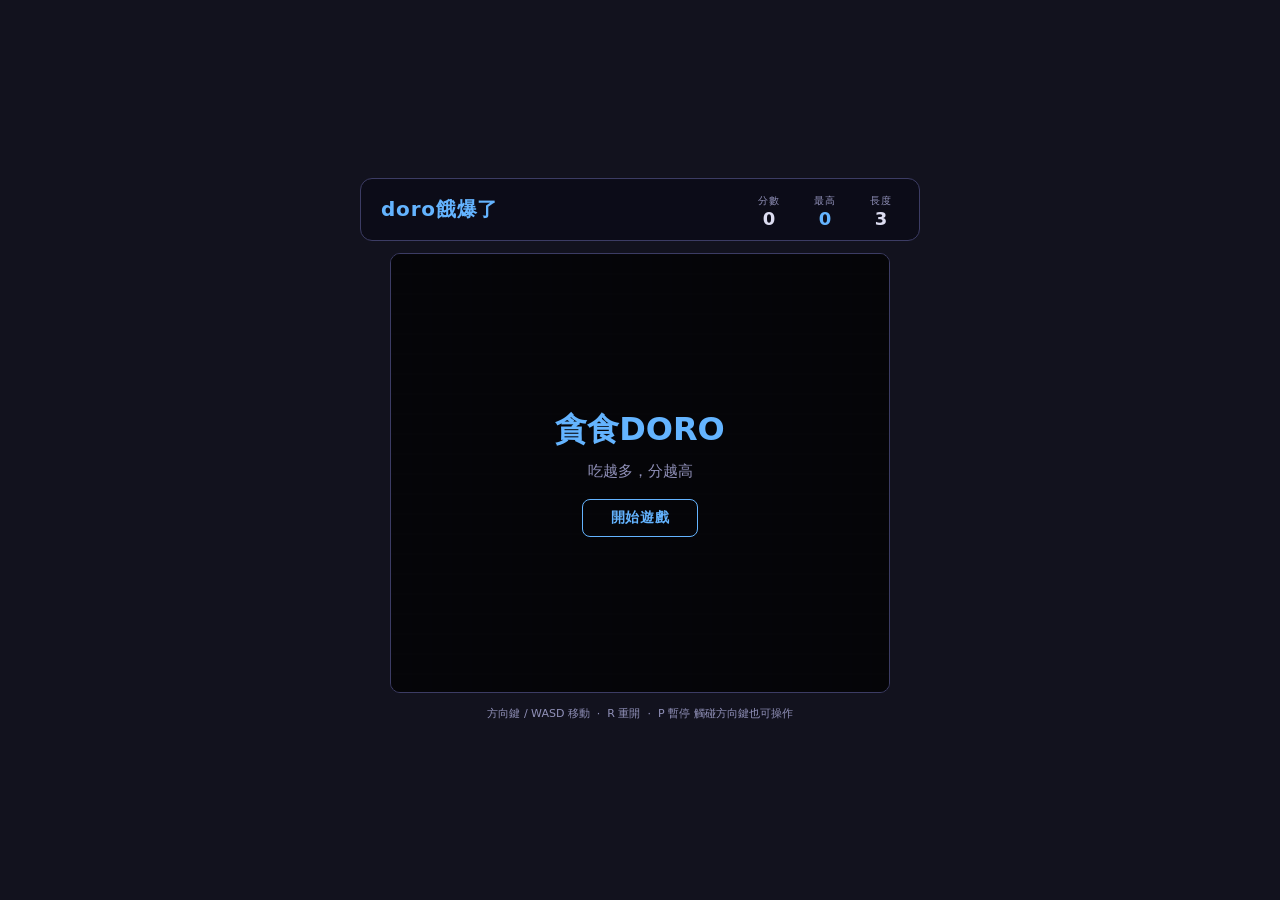
==== commit ab9f8729: "Update snake.html" ====
--- a/snake.html
+++ b/snake.html
@@ -84,7 +84,7 @@
 <body>
 <div class="wrap">
   <div class="hud">
-    <span class="hud-title">🐍 SNAKE</span>
+    <span class="hud-title">doro餓爆了</span>
     <div class="hud-stats">
       <div class="stat"><span class="stat-label">分數</span><span class="stat-val" id="score-val">0</span></div>
       <div class="stat"><span class="stat-label">最高</span><span class="stat-val" id="hi-val">0</span></div>
@@ -94,12 +94,12 @@
   <div class="canvas-wrap" id="canvas-wrap">
     <canvas id="c"></canvas>
     <div class="overlay show" id="ov-start">
-      <div class="ov-title" style="color:var(--accent)">🐍 貪食蛇</div>
+      <div class="ov-title" style="color:var(--accent)">貪食DORO</div>
       <div class="ov-score">吃越多，分越高</div>
       <button class="btn" id="btn-start">開始遊戲</button>
     </div>
     <div class="overlay" id="ov-dead">
-      <div class="ov-title" style="color:var(--dead)">GAME OVER</div>
+      <div class="ov-title" style="color:var(--dead)">菜的一批</div>
       <div class="ov-score" id="dead-score"></div>
       <button class="btn" id="btn-restart">再玩一次</button>
     </div>
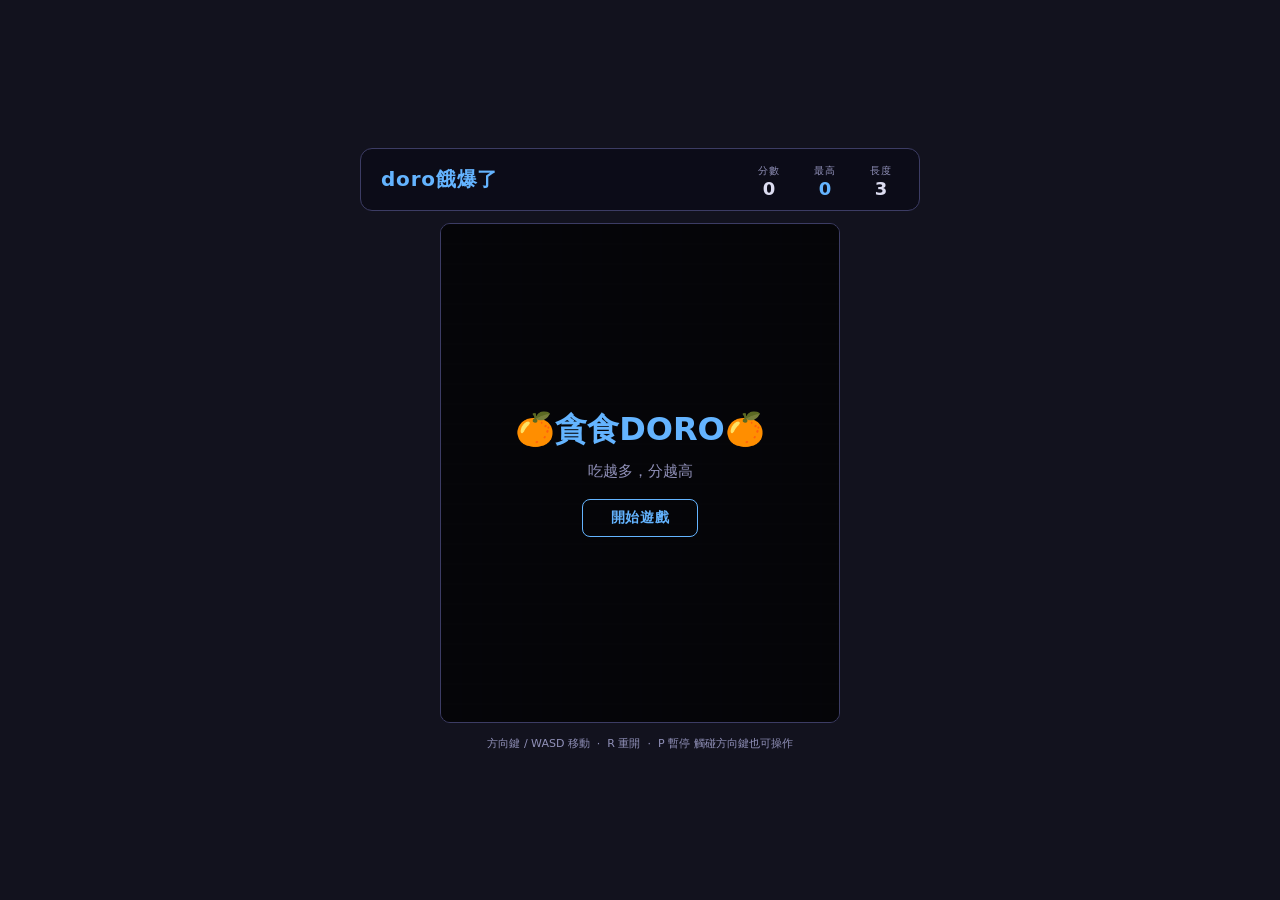
==== commit 47f38769: "Update snake.html" ====
--- a/snake.html
+++ b/snake.html
@@ -3,7 +3,7 @@
 <head>
 <meta charset="UTF-8">
 <meta name="viewport" content="width=device-width, initial-scale=1.0">
-<title>🐍 貪食蛇 Snake</title>
+<title> 🍊貪食DORO🍊</title>
 <style>
   :root {
     --bg:      #12121e;
@@ -94,7 +94,7 @@
   <div class="canvas-wrap" id="canvas-wrap">
     <canvas id="c"></canvas>
     <div class="overlay show" id="ov-start">
-      <div class="ov-title" style="color:var(--accent)">貪食DORO</div>
+      <div class="ov-title" style="color:var(--accent)">🍊貪食DORO🍊</div>
       <div class="ov-score">吃越多，分越高</div>
       <button class="btn" id="btn-start">開始遊戲</button>
     </div>
@@ -131,7 +131,7 @@
 const IMG_CONFIG = {
 
   // 蛇頭（面向右方的原始圖，程式會自動依方向旋轉）
-  HEAD: "images/head.png",
+  HEAD: "head.png",
 
   // 蛇身（直線段，水平方向的原始圖）
   BODY: "images/body.png",
@@ -143,7 +143,7 @@
   TAIL: "images/tail.png",
 
   // 蘋果 / 食物
-  FOOD: "images/food.png",
+  FOOD: "food.png",
 
 };
 
@@ -152,8 +152,8 @@
 // ╚══════════════════════════════════════════════════════════════╝
 
 const GAME_CONFIG = {
-  COLS:  25,          // 橫向格數
-  ROWS:  22,          // 縱向格數
+  COLS:  20,          // 橫向格數
+  ROWS:  25,          // 縱向格數
   CELL:  20,          // 每格像素（建議保持 20）
   TICK:  120,         // 每步毫秒數（越小越快，建議 80~150）
   SCORE_PER_FOOD: 10, // 每顆食物得分
